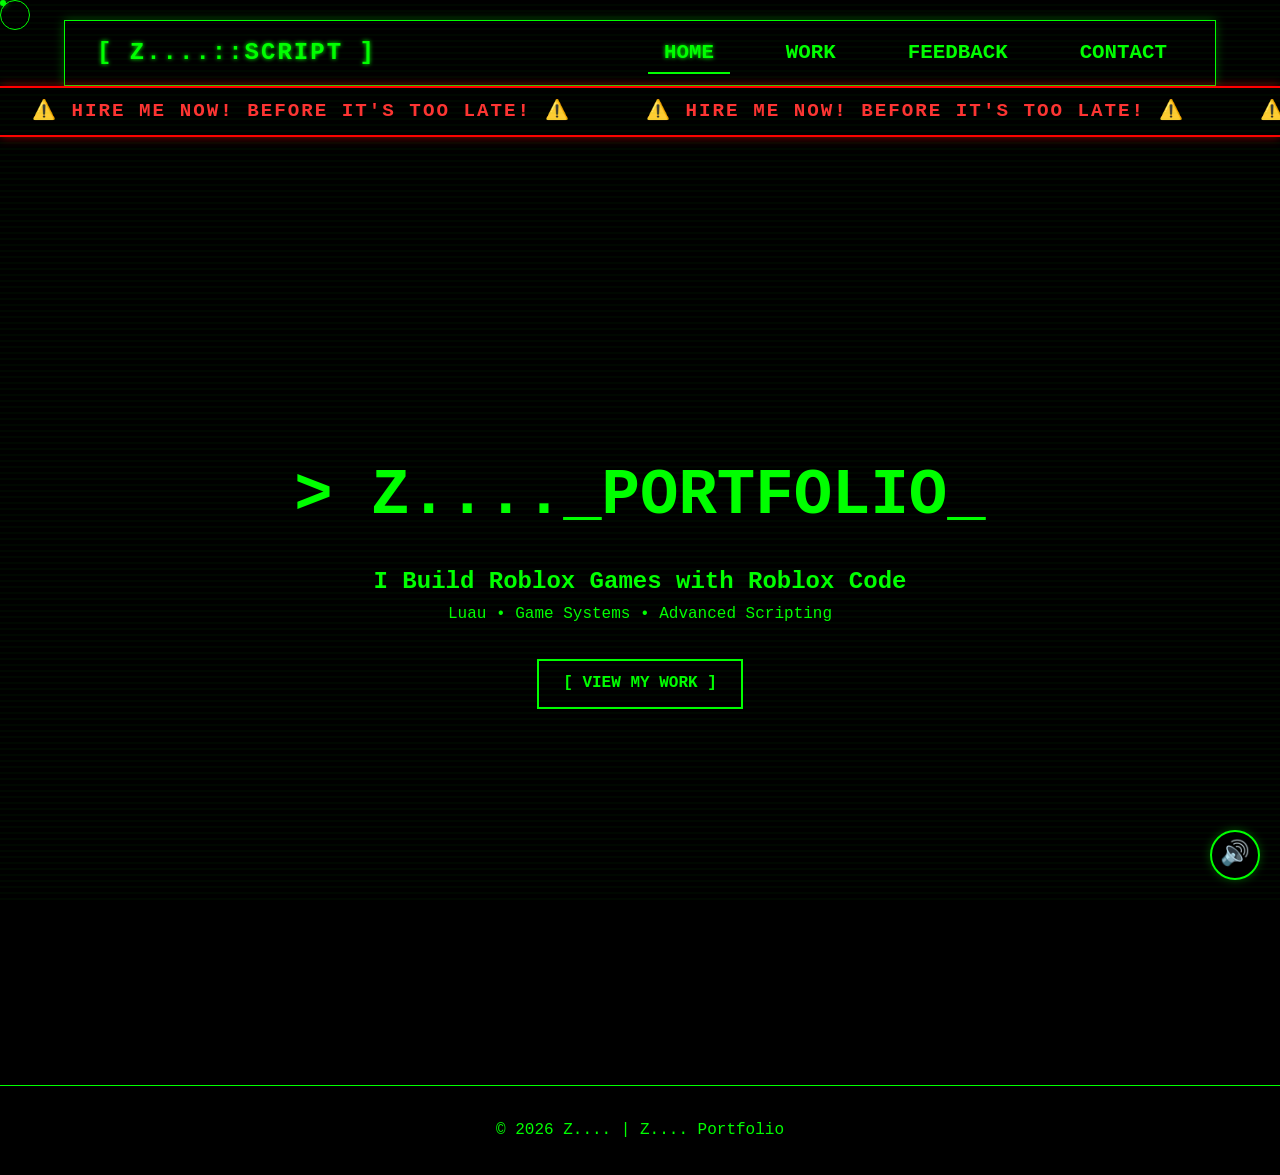
==== index.html @ 625815d4 "Initial commit: complete portfolio with all features" ====
<!DOCTYPE html>
<html lang="en">
<head>
    <meta charset="UTF-8">
    <meta name="viewport" content="width=device-width, initial-scale=1.0">
    <title>Z....'s Portfolio | Roblox Developer</title>
    <link rel="icon" type="image/x-icon" href="assets/favicon.ico">
    <link rel="shortcut icon" href="assets/favicon.ico">
    <link rel="stylesheet" href="assets/css/style.css">
</head>
<body>
    <div class="floating-bg">
        <img src="https://cdn.discordapp.com/attachments/1421566082401173565/1511518269843181710/image-34.webp?ex=6a26ad56&is=6a255bd6&hm=232e738cee69825d2d2faf527bc93bd8bb8f0f827d548942d3a9f6e9e73ac40f&" alt="icon1">
        <img src="https://cdn.discordapp.com/attachments/1421566082401173565/1467656853440696472/image.png?ex=6a26a1b5&is=6a255035&hm=6e28c41eaa9fc849f30c9590c4a167a460e541b52992654f90e85136d08a859f&" alt="icon2">
        <img src="https://cdn.discordapp.com/attachments/1421566082401173565/1458893567266128156/image.png?ex=6a270d03&is=6a25bb83&hm=cfb97cff03db2b48d3a0734f732948a0adf9bcf5700d2f59eb37a1b0567b606e&" alt="icon3">
        <img src="https://cdn.discordapp.com/attachments/1501757553464311869/1513286101484175401/image.png?ex=6a272d02&is=6a25db82&hm=41f11fb2fdb4f77ba2f087bb468d855b9452fac4a3e439f790edfe24081c65a5&" alt="icon4">
        <img src="https://cdn.discordapp.com/attachments/1421565930437218475/1421566044677603370/image.png?ex=6a270b8c&is=6a25ba0c&hm=c8ee2ab0cdfa22ceed3d34ebfcc24307c2d5f95a58ee1e3aecaef450c44b0b14&" alt="icon5">
        <img src="https://cdn.discordapp.com/attachments/1421565483567677441/1480016392538427584/image.png?ex=6a26c56d&is=6a2573ed&hm=ac3b81ede48dc427d309912c2a9a2db8f9b60fd6004f1103c1604d33cef2024c&" alt="icon6">
    </div>

    <nav class="glass-nav">
        <div class="logo">[ Z....::SCRIPT ]</div>
        <ul class="nav-links">
            <li><a href="index.html" class="nav-link" id="nav-home">HOME</a></li>
            <li><a href="work.html" class="nav-link" id="nav-work">WORK</a></li>
            <li><a href="feedback.html" class="nav-link" id="nav-feedback">FEEDBACK</a></li>
            <li><a href="contact.html" class="nav-link" id="nav-contact">CONTACT</a></li>
        </ul>
        <div class="burger">☰</div>
    </nav>

    <div class="alert-banner">
        <div class="alert-scroll">
            <span>⚠️ HIRE ME NOW! BEFORE IT'S TOO LATE! ⚠️</span>
            <span>⚠️ HIRE ME NOW! BEFORE IT'S TOO LATE! ⚠️</span>
            <span>⚠️ HIRE ME NOW! BEFORE IT'S TOO LATE! ⚠️</span>
            <span>⚠️ HIRE ME NOW! BEFORE IT'S TOO LATE! ⚠️</span>
            <span>⚠️ HIRE ME NOW! BEFORE IT'S TOO LATE! ⚠️</span>
            <span>⚠️ HIRE ME NOW! BEFORE IT'S TOO LATE! ⚠️</span>
            <span>⚠️ HIRE ME NOW! BEFORE IT'S TOO LATE! ⚠️</span>
            <span>⚠️ HIRE ME NOW! BEFORE IT'S TOO LATE! ⚠️</span>
            <span>⚠️ HIRE ME NOW! BEFORE IT'S TOO LATE! ⚠️</span>
            <span>⚠️ HIRE ME NOW! BEFORE IT'S TOO LATE! ⚠️</span>
            <span>⚠️ HIRE ME NOW! BEFORE IT'S TOO LATE! ⚠️</span>
            <span>⚠️ HIRE ME NOW! BEFORE IT'S TOO LATE! ⚠️</span>
        </div>
    </div>

    <div class="page-container">
        <section class="hero">
            <div class="glitch-text glitch-big">> Z...._PORTFOLIO_</div>
            <h1>I Build <span class="glitch-text">Roblox Games</span> with Roblox Code</h1>
            <p>Luau • Game Systems • Advanced Scripting</p>
            <a href="work.html" class="cta-button">[ VIEW MY WORK ]</a>
        </section>
    </div>

    <footer>
        <p>© 2026 Z.... | Z.... Portfolio</p>
    </footer>

    <script src="assets/js/main.js"></script>
    <script>
        document.getElementById('nav-home')?.classList.add('active');
    </script>
</body>
</html>
---- assets/css/style.css ----
:root {
    --bg-dark: #0a0c15;
    --glitch-offset: 2px;
    --crt-color: rgba(0, 255, 255, 0.1);
}

* {
    margin: 0;
    padding: 0;
    box-sizing: border-box;
    cursor: none;
}

body {
    background: #000000;
    color: #0f0;
    font-family: 'Courier New', 'VT323', monospace;
    line-height: 1.6;
    overflow-x: hidden;
    position: relative;
}

body::before {
    content: "";
    position: fixed;
    top: 0;
    left: 0;
    width: 100%;
    height: 100%;
    background: repeating-linear-gradient(0deg, rgba(0,255,0,0.03) 0px, rgba(0,255,0,0.03) 2px, transparent 2px, transparent 6px);
    pointer-events: none;
    z-index: 999;
}

@keyframes glitch {
    0% { text-shadow: -2px 0 red, 2px 0 blue; transform: skew(0deg); }
    2% { text-shadow: 2px 0 red, -2px 0 blue; transform: skew(2deg); }
    4% { text-shadow: -2px 0 red, 2px 0 blue; transform: skew(0deg); }
    100% { text-shadow: none; transform: skew(0deg); }
}

.glitch-text {
    animation: glitch 3s infinite;
}

.cursor-dot {
    position: fixed;
    width: 6px;
    height: 6px;
    background: #0f0;
    border-radius: 50%;
    pointer-events: none;
    z-index: 10000;
    box-shadow: 0 0 6px #0f0;
    transition: transform 0.05s ease-out;
}

.cursor-ring {
    position: fixed;
    width: 30px;
    height: 30px;
    border: 1px solid #0f0;
    border-radius: 50%;
    pointer-events: none;
    z-index: 9999;
    transition: transform 0.1s ease-out;
}

.glass-nav {
    position: sticky;
    top: 0;
    width: 90%;
    margin: 20px auto 0;
    background: rgba(0,0,0,0.85);
    backdrop-filter: blur(8px);
    border: 1px solid #0f0;
    border-radius: 0px;
    padding: 0.8rem 2rem;
    display: flex;
    justify-content: space-between;
    align-items: center;
    z-index: 1000;
    box-shadow: 0 0 10px rgba(0,255,0,0.3);
    font-family: monospace;
}

.logo {
    font-size: 1.5rem;
    font-weight: bold;
    letter-spacing: 2px;
    color: #0f0;
    text-shadow: 0 0 4px #0f0;
}

.nav-links {
    display: flex;
    gap: 2.5rem;
    list-style: none;
}

.nav-link {
    text-decoration: none;
    color: #0f0;
    font-weight: bold;
    font-size: 1.3rem;
    padding: 0.5rem 1rem;
    transition: 0.2s;
    border-bottom: 2px solid transparent;
}

.nav-link:hover,
.nav-link.active {
    border-bottom-color: #0f0;
    text-shadow: 0 0 4px #0f0;
}

.burger {
    display: none;
    font-size: 1.8rem;
    cursor: pointer;
    color: #0f0;
}

.alert-banner {
    width: 100%;
    background: #000;
    border-top: 2px solid #f00;
    border-bottom: 2px solid #f00;
    color: #ff3333;
    font-family: monospace;
    font-weight: bold;
    font-size: 1.2rem;
    padding: 8px 0;
    overflow: hidden;
    white-space: nowrap;
    box-shadow: 0 0 10px rgba(255,0,0,0.5);
    backdrop-filter: blur(4px);
    animation: flicker 0.15s infinite alternate;
    position: relative;
    z-index: 998;
}

.alert-scroll {
    display: inline-block;
    animation: scrollAlert 12s linear infinite;
}

.alert-scroll span {
    margin: 0 2rem;
    letter-spacing: 2px;
}

@keyframes scrollAlert {
    0% { transform: translateX(0); }
    100% { transform: translateX(-50%); }
}

@keyframes flicker {
    0% { opacity: 1; }
    100% { opacity: 0.95; text-shadow: 0 0 2px red; }
}

.page-container {
    min-height: 100vh;
    display: flex;
    flex-direction: column;
    justify-content: center;
    align-items: center;
    padding: 40px 5% 60px;
    max-width: 1200px;
    margin: 0 auto;
    position: relative;
    z-index: 2;
}

.hero {
    text-align: center;
}

.glitch-big {
    font-size: 4rem;
    font-weight: bold;
    margin-bottom: 1rem;
}

.cta-button {
    display: inline-block;
    margin-top: 2rem;
    padding: 10px 24px;
    background: transparent;
    border: 2px solid #0f0;
    color: #0f0;
    text-decoration: none;
    font-weight: bold;
    transition: 0.2s;
}

.cta-button:hover {
    background: #0f0;
    color: black;
    box-shadow: 0 0 15px #0f0;
}

.tabs {
    display: flex;
    gap: 1rem;
    justify-content: center;
    margin-bottom: 2rem;
    border-bottom: 1px solid #0f0;
    padding-bottom: 0.5rem;
}

.tab-btn {
    background: transparent;
    border: none;
    color: #0f0;
    font-family: monospace;
    font-size: 1.2rem;
    padding: 0.5rem 1rem;
    cursor: pointer;
    transition: 0.2s;
}

.tab-btn.active {
    background: #0f0;
    color: black;
    box-shadow: 0 0 8px #0f0;
}

.tab-content {
    display: none;
}

.tab-content.active {
    display: block;
}

.projects-grid {
    display: grid;
    grid-template-columns: repeat(2, 1fr);
    gap: 1.5rem;
}

.project-card {
    background: rgba(0,0,0,0.7);
    border: 1px solid #0f0;
    padding: 1rem;
    transition: 0.2s;
    display: flex;
    flex-direction: column;
    height: 100%;
    min-height: 420px;
}

.project-card:hover {
    transform: translate(-2px, -2px);
    box-shadow: 4px 4px 0 #0f0;
}

.project-card p {
    flex-grow: 1;
}

.video-wrapper {
    position: relative;
    padding-bottom: 56.25%;
    height: 0;
    flex-shrink: 0;
}

.video-wrapper iframe,
.video-wrapper img {
    position: absolute;
    top: 0;
    left: 0;
    width: 100%;
    height: 100%;
    border: 1px solid #0f0;
    object-fit: cover;
}

.feedback-form-container {
    margin-top: 3rem;
    padding: 2rem;
    background: rgba(0, 0, 0, 0.7);
    border: 1px solid #0f0;
    width: 100%;
    max-width: 600px;
}

.feedback-form-container h2 {
    margin-bottom: 1rem;
    text-align: center;
}

#feedbackForm {
    display: flex;
    flex-direction: column;
    gap: 1rem;
}

#feedbackForm input,
#feedbackForm textarea {
    background: black;
    border: 1px solid #0f0;
    color: #0f0;
    font-family: monospace;
    padding: 0.8rem;
    font-size: 1rem;
}

#feedbackForm button {
    background: transparent;
    border: 2px solid #0f0;
    color: #0f0;
    padding: 0.7rem;
    cursor: pointer;
    font-family: monospace;
    font-weight: bold;
    transition: 0.2s;
}

#feedbackForm button:hover {
    background: #0f0;
    color: black;
    box-shadow: 0 0 8px #0f0;
}

.feedback-card {
    background: rgba(0, 0, 0, 0.8);
    border-left: 4px solid #0f0;
    padding: 1.2rem;
    max-width: 300px;
    width: 100%;
}

.feedback-card small {
    font-size: 0.7rem;
    color: #6f6;
    display: block;
    margin-top: 0.5rem;
}

.contact-form-container {
    margin-top: 2rem;
    padding: 2rem;
    background: rgba(0, 0, 0, 0.7);
    border: 1px solid #0f0;
    width: 100%;
    max-width: 600px;
}

.contact-form-container h2 {
    margin-bottom: 1rem;
    text-align: center;
}

#contactForm {
    display: flex;
    flex-direction: column;
    gap: 1rem;
}

#contactForm input,
#contactForm textarea {
    background: black;
    border: 1px solid #0f0;
    color: #0f0;
    font-family: monospace;
    padding: 0.8rem;
    font-size: 1rem;
    width: 100%;
    box-sizing: border-box;
}

#contactForm input:focus,
#contactForm textarea:focus {
    outline: none;
    border-color: #0f0;
    box-shadow: 0 0 6px #0f0;
}

#contactForm button {
    background: transparent;
    border: 2px solid #0f0;
    color: #0f0;
    padding: 0.7rem;
    cursor: pointer;
    font-family: monospace;
    font-weight: bold;
    transition: 0.2s;
}

#contactForm button:hover {
    background: #0f0;
    color: black;
    box-shadow: 0 0 8px #0f0;
}

.form-status {
    margin-top: 1rem;
    text-align: center;
    font-size: 0.9rem;
    padding: 0.5rem;
}

.social-links {
    display: flex;
    gap: 1rem;
    margin-top: 1rem;
    flex-wrap: wrap;
    justify-content: center;
}

.social-links a {
    color: #0f0;
    text-decoration: none;
    border: 1px solid #0f0;
    padding: 8px 16px;
}

footer {
    text-align: center;
    padding: 2rem;
    border-top: 1px solid #0f0;
    margin-top: 3rem;
}

.music-player {
    position: fixed !important;
    bottom: 20px !important;
    right: 20px !important;
    left: auto !important;
    top: auto !important;
    z-index: 10000 !important;
    background: rgba(0,0,0,0.85);
    border: 2px solid #0f0;
    border-radius: 50%;
    width: 50px;
    height: 50px;
    display: flex;
    align-items: center;
    justify-content: center;
    cursor: pointer;
    font-size: 1.5rem;
    transition: 0.2s;
    backdrop-filter: blur(8px);
    box-shadow: 0 0 10px rgba(0,255,0,0.3);
}

.music-player:hover {
    transform: scale(1.1);
    background: #0f0;
    color: black;
    box-shadow: 0 0 15px #0f0;
}

.floating-bg {
    position: fixed;
    top: 0;
    left: 0;
    width: 100%;
    height: 100%;
    pointer-events: none;
    z-index: 0;
    overflow: hidden;
}

.floating-bg img {
    position: absolute;
    bottom: -50px;
    opacity: 0;
    filter: drop-shadow(0 0 5px rgba(0,255,0,0.2));
    animation: floatUpSmooth linear infinite;
    pointer-events: none;
}

@keyframes floatUpSmooth {
    0% {
        transform: translateY(0) rotate(0deg);
        opacity: 0;
    }
    10% {
        opacity: 0.2;
    }
    90% {
        opacity: 0.2;
    }
    100% {
        transform: translateY(-120vh) rotate(360deg);
        opacity: 0;
    }
}

.floating-bg img:nth-child(1) { left: 10%; width: 90px; animation-duration: 20s; animation-delay: 0s; }
.floating-bg img:nth-child(2) { left: 30%; width: 120px; animation-duration: 28s; animation-delay: 5s; }
.floating-bg img:nth-child(3) { left: 45%; width: 100px; animation-duration: 25s; animation-delay: 10s; }
.floating-bg img:nth-child(4) { left: 60%; width: 140px; animation-duration: 22s; animation-delay: 3s; }
.floating-bg img:nth-child(5) { left: 85%; width: 85px; animation-duration: 30s; animation-delay: 15s; }
.floating-bg img:nth-child(6) { left: 90%; width: 110px; animation-duration: 26s; animation-delay: 8s; }

body > *:not(.floating-bg) {
    position: relative;
    z-index: 2;
}

@media (max-width: 800px) {
    .burger {
        display: block;
    }
    .nav-links {
        position: fixed;
        top: 70px;
        right: -100%;
        flex-direction: column;
        background: black;
        border-left: 2px solid #0f0;
        width: 60%;
        height: calc(100vh - 70px);
        padding: 2rem;
        transition: 0.3s;
        z-index: 1001;
    }
    .nav-links.active {
        right: 0;
    }
    .glitch-big {
        font-size: 2rem;
    }
    .cursor-dot, .cursor-ring {
        display: none;
    }
    body {
        cursor: auto;
    }
    .alert-banner {
        font-size: 0.9rem;
    }
    .page-container {
        padding-top: 20px;
    }
    .contact-form-container,
    .feedback-form-container {
        padding: 1rem;
        width: 95%;
    }
    .music-player {
        width: 40px;
        height: 40px;
        font-size: 1.2rem;
        bottom: 15px;
        right: 15px;
    }
    .floating-bg img {
        width: 45px !important;
        opacity: 0.1;
    }
    .projects-grid {
        grid-template-columns: 1fr;
    }
}
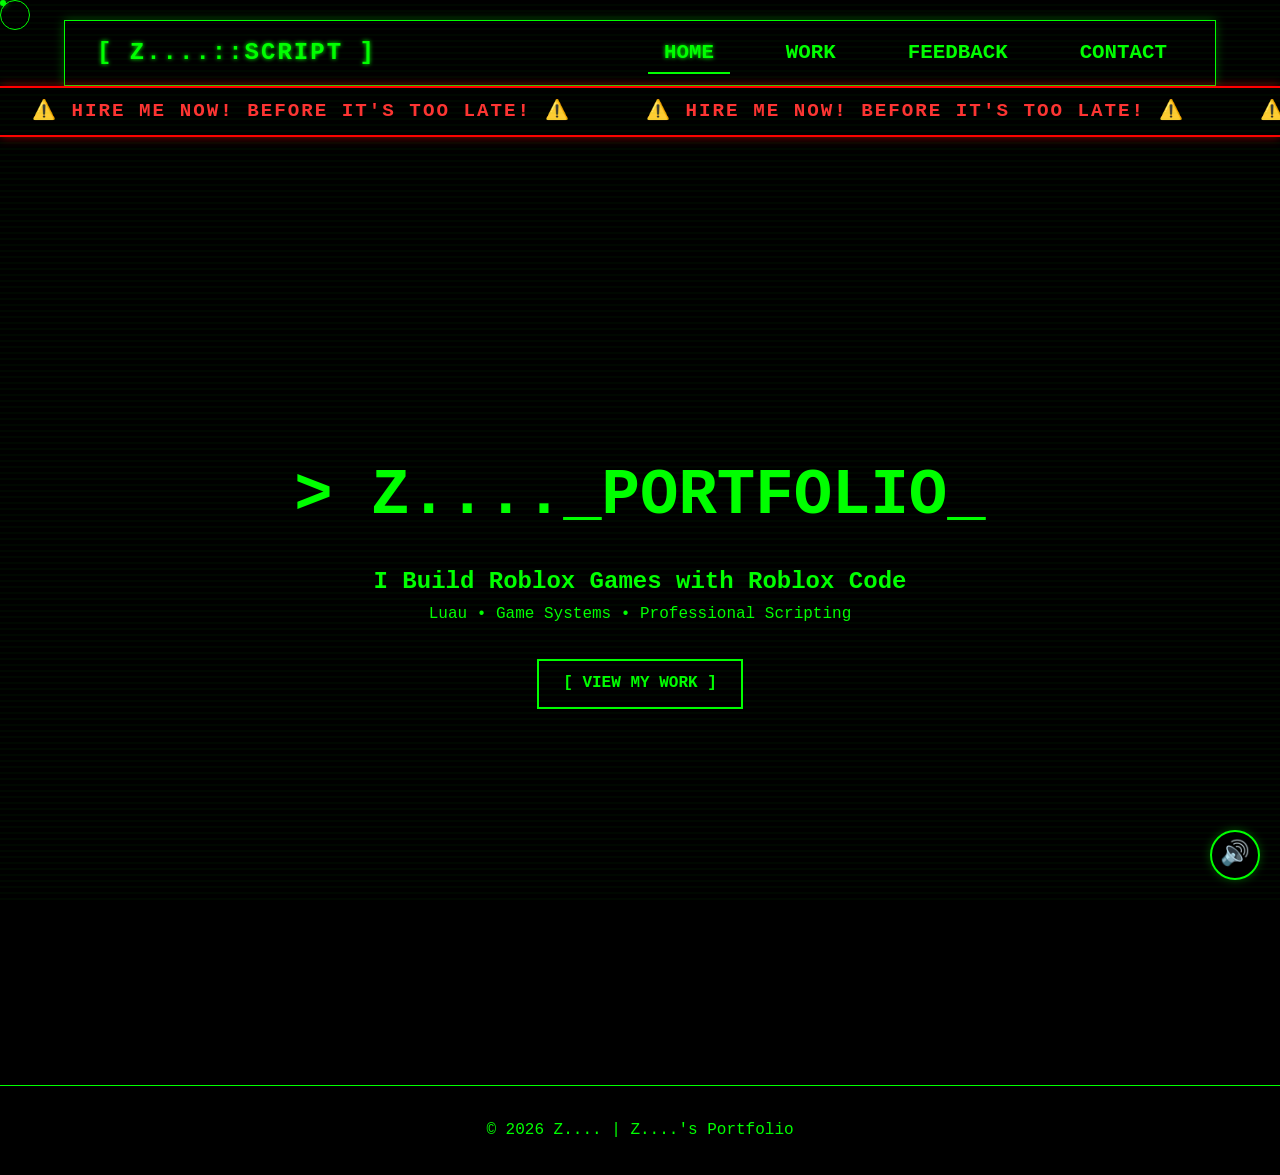
==== commit e895fda0: "final with enhanced devtools detection" ====
--- a/index.html
+++ b/index.html
@@ -50,13 +50,13 @@
         <section class="hero">
             <div class="glitch-text glitch-big">> Z...._PORTFOLIO_</div>
             <h1>I Build <span class="glitch-text">Roblox Games</span> with Roblox Code</h1>
-            <p>Luau • Game Systems • Advanced Scripting</p>
+            <p>Luau • Game Systems • Professional Scripting</p>
             <a href="work.html" class="cta-button">[ VIEW MY WORK ]</a>
         </section>
     </div>
 
     <footer>
-        <p>© 2026 Z.... | Z.... Portfolio</p>
+        <p>© 2026 Z.... | Z....'s Portfolio</p>
     </footer>
 
     <script src="assets/js/main.js"></script>
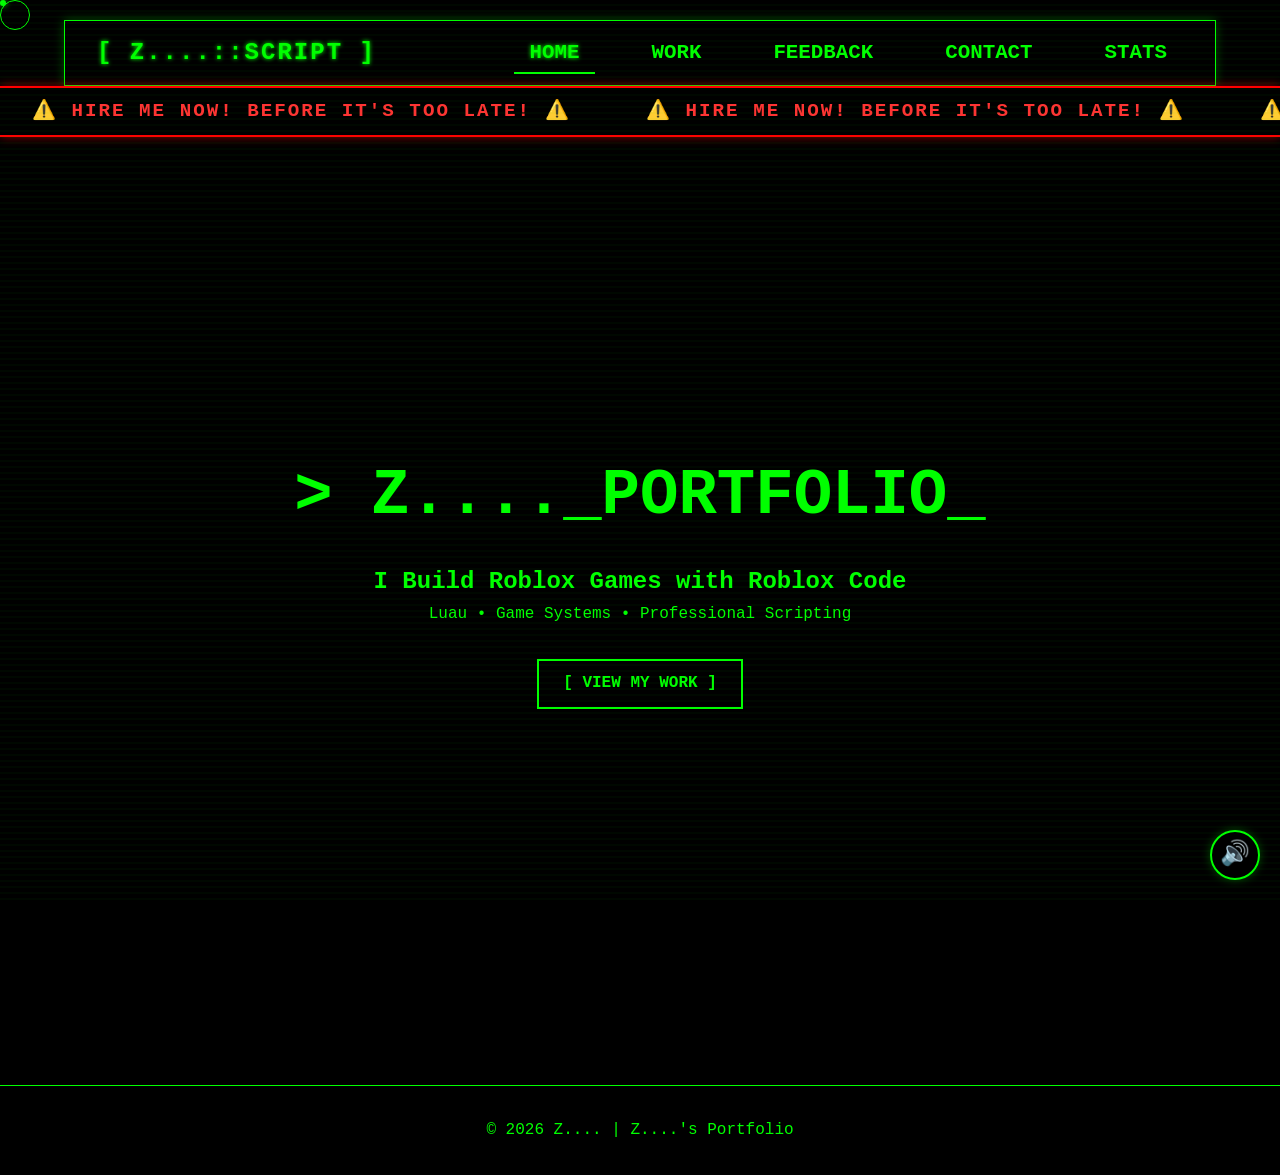
==== commit 17f88db1: "Final version with Stats page and all features" ====
--- a/index.html
+++ b/index.html
@@ -25,6 +25,7 @@
             <li><a href="work.html" class="nav-link" id="nav-work">WORK</a></li>
             <li><a href="feedback.html" class="nav-link" id="nav-feedback">FEEDBACK</a></li>
             <li><a href="contact.html" class="nav-link" id="nav-contact">CONTACT</a></li>
+            <li><a href="stats.html" class="nav-link" id="nav-stats">STATS</a></li>
         </ul>
         <div class="burger">☰</div>
     </nav>
--- a/assets/css/style.css
+++ b/assets/css/style.css
@@ -558,4 +558,49 @@
     .projects-grid {
         grid-template-columns: 1fr;
     }
+}
+
+.stats-section {
+    margin-top: 4rem;
+    padding: 2rem;
+    background: rgba(0,0,0,0.6);
+    border: 1px solid #0f0;
+    width: 100%;
+    text-align: center;
+}
+.stats-section h2 {
+    margin-bottom: 2rem;
+}
+.stats-grid {
+    display: grid;
+    grid-template-columns: repeat(auto-fit, minmax(180px, 1fr));
+    gap: 1.5rem;
+    justify-items: center;
+}
+.stat-card {
+    background: rgba(0,0,0,0.7);
+    border: 1px solid #0f0;
+    padding: 1.5rem;
+    width: 100%;
+    transition: 0.2s;
+}
+.stat-card:hover {
+    transform: translateY(-5px);
+    box-shadow: 0 0 15px rgba(0,255,0,0.3);
+}
+.stat-number {
+    font-size: 2.5rem;
+    font-weight: bold;
+    color: #0f0;
+    font-family: monospace;
+    margin-bottom: 0.5rem;
+}
+.stat-label {
+    font-size: 0.9rem;
+    color: #ccc;
+}
+@media (max-width: 600px) {
+    .stats-grid {
+        grid-template-columns: repeat(2, 1fr);
+    }
 }
